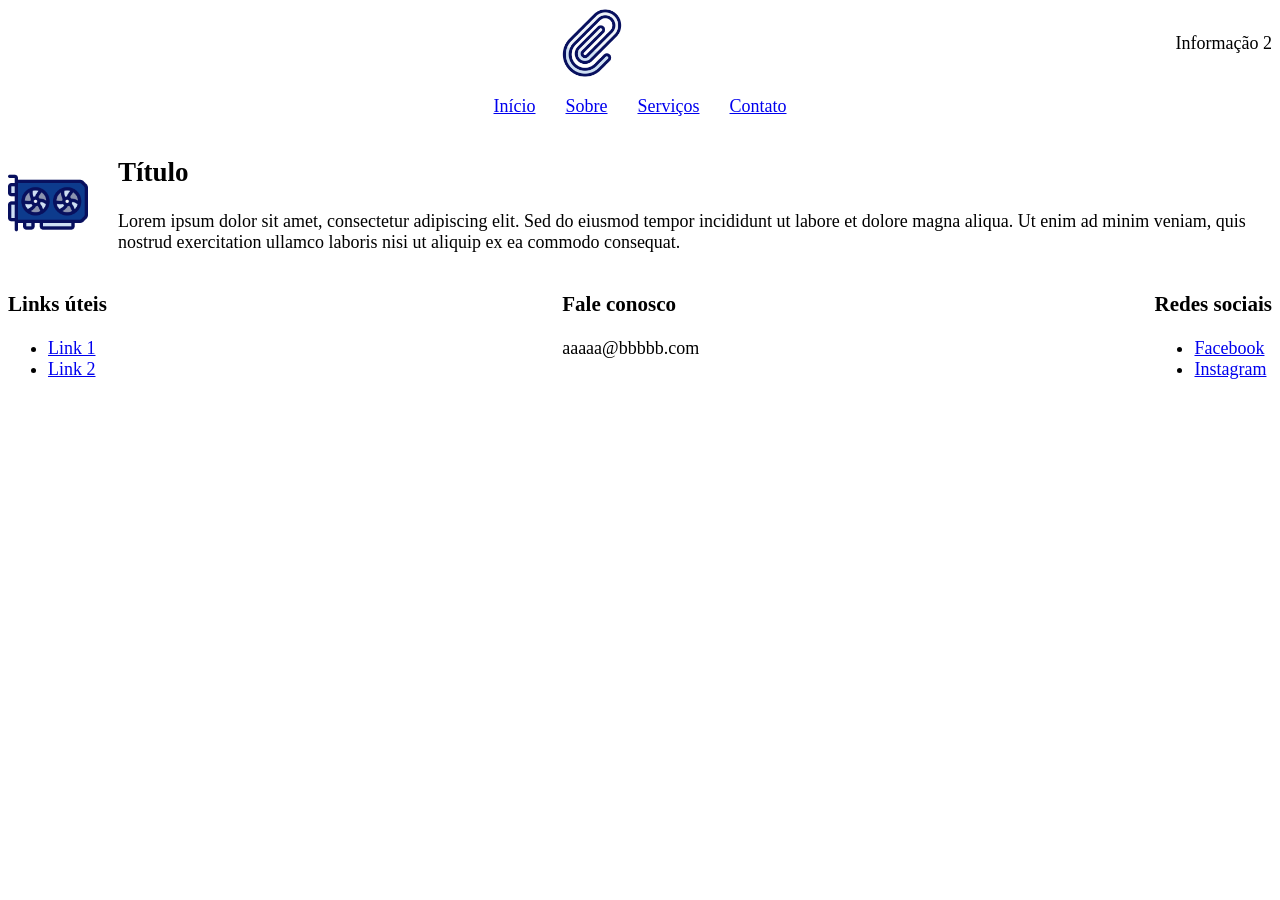
==== index.html @ b12ba1d0 "first commit" ====
<!DOCTYPE html>
<html lang="pt-BR">
<head>
  <meta charset="UTF-8">
  <meta name="viewport" content="width=device-width, initial-scale=1.0">
  <title>Meu Site</title>
  <link rel="stylesheet" href="style.css">
</head>
<body>

  <header class="cabecalho">
    <img class="logo" src="imagens/logo (1).png" alt="Logo"
    <p class="informacao2" id="info2">Informação 2</p>
  </header>

  <nav class="menu">
    <ul>
      <li><a href="#">Início</a></li>
      <li><a href="#">Sobre</a></li>
      <li><a href="#">Serviços</a></li>
      <li><a href="#">Contato</a></li>
    </ul>
  </nav>

  <main class="corpo">
    <img class="imagem" src="imagens/logo (2).png" alt="Imagem">
    <section class="texto">
      <h1>Título</h1>
      <p>Lorem ipsum dolor sit amet, consectetur adipiscing elit. Sed do eiusmod tempor incididunt ut labore et dolore magna aliqua. Ut enim ad minim veniam, quis nostrud exercitation ullamco laboris nisi ut aliquip ex ea commodo consequat.</p>
    </section>
  </main>

  <footer class="rodape">
    <div>
      <h3>Links úteis</h3>
      <ul>
        <li><a href="#">Link 1</a></li>
        <li><a href="#">Link 2</a></li>
      </ul>
    </div>
    <div>
      <h3>Fale conosco</h3>
      <p>aaaaa@bbbbb.com</p>
    </div>
    <div>
      <h3>Redes sociais</h3>
      <ul>
        <li><a href="#">Facebook</a></li>
        <li><a href="#">Instagram</a></li>
      </ul>
    </div>
  </footer>

</body>
</html>
---- style.css ----
body {
  font-size: 18px;
}

.cabecalho {
  display: flex;
  align-items: center;
  justify-content: space-between;
}

.logo {
  
  display: block;
  margin-left: auto;
  margin-right: auto;width: 70px;
  
}

.menu ul {
  display: flex;
  justify-content: center;
  list-style: none;
  padding: 0;
}

.menu li {
  margin: 0 15px;
}

.corpo {
  display: flex;
  align-items: center;
  gap: 30px;
}

.imagem {
  width: 80px;
}

.rodape {
  display: flex;
  justify-content: space-between;
}


@media (max-width: 768px) {

  body {
    font-size: 15px;
  }




  .cabecalho,
  .menu,
  .texto,
  .rodape {
    text-align: center;
  }
  .corpo {
    flex-direction: column;
  }

  .texto {
    order: 1;
  }

  .imagem {
    order: 2;
  }
}

@media (max-width: 480px) {

  .logo {
    width: 40px;
  }


  .informacao2 {
    display: none;
  }

  .cabecalho {
    justify-content: center;
  }
}
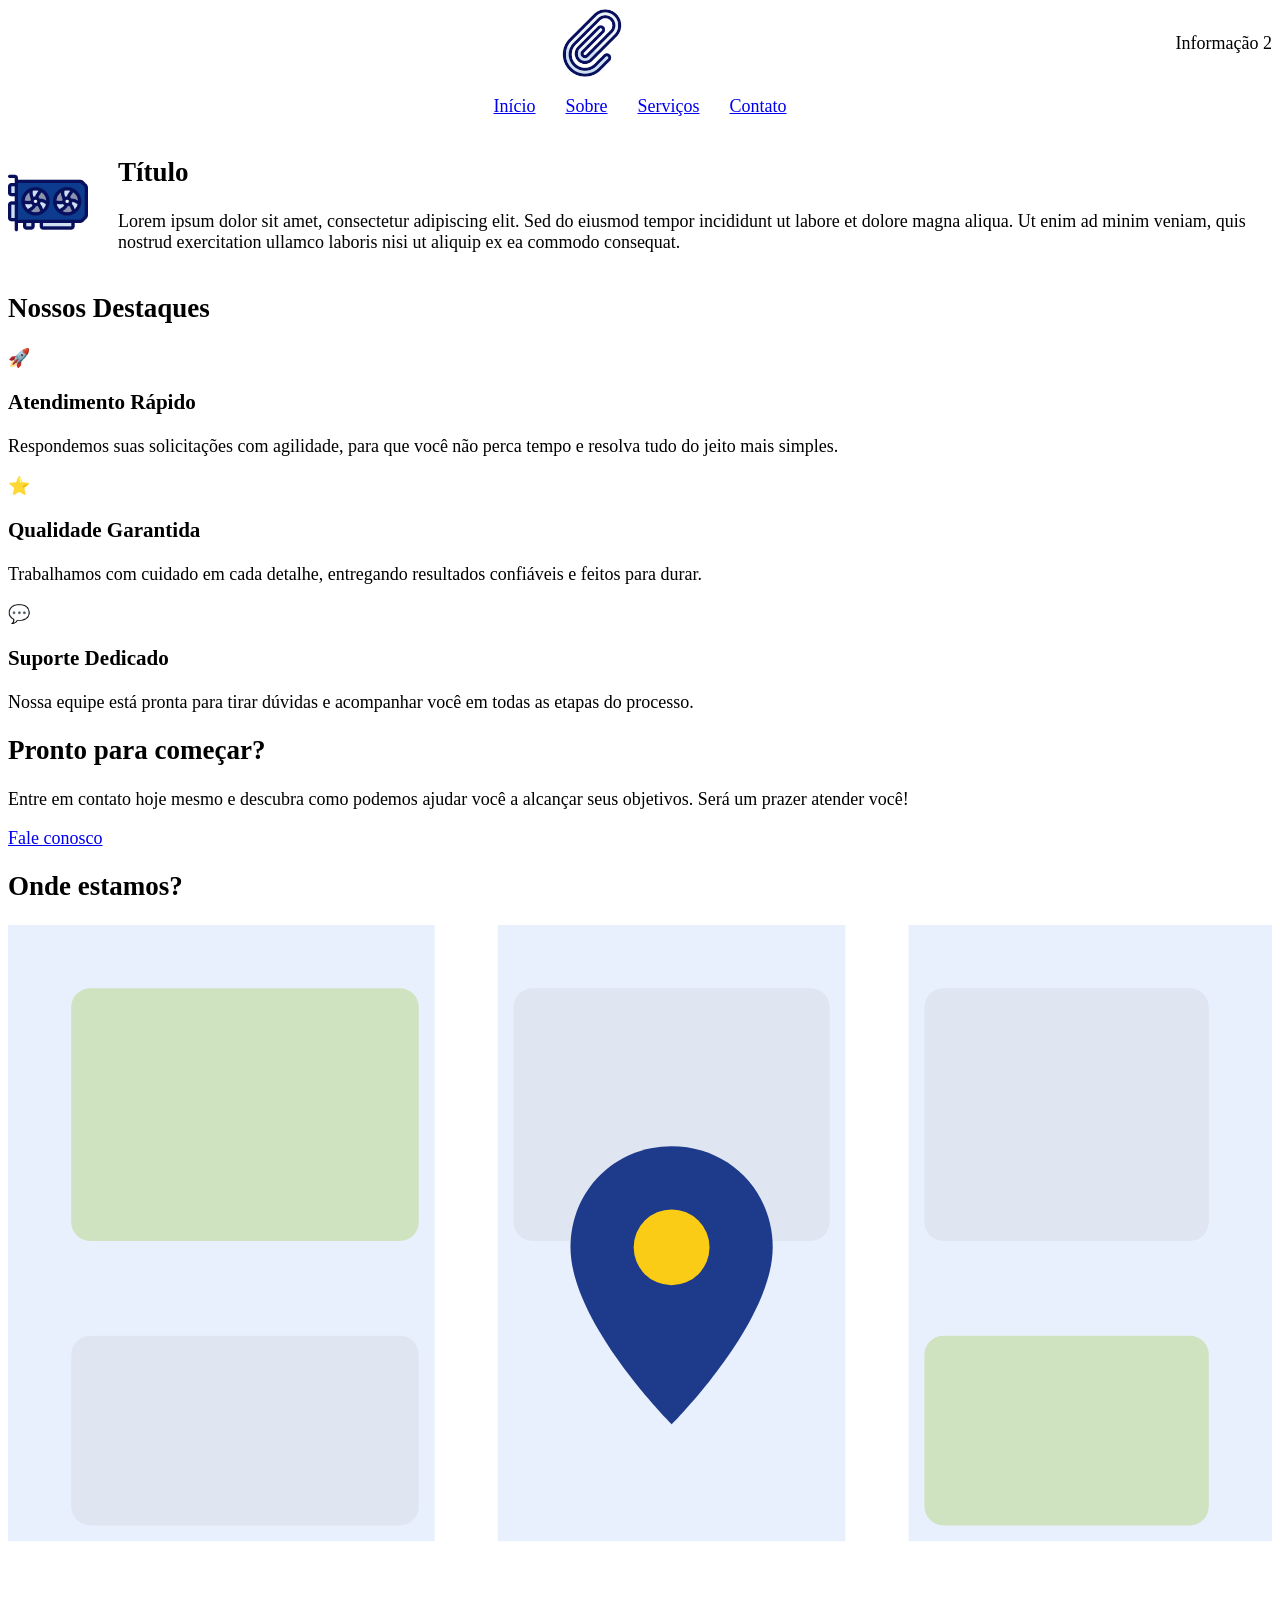
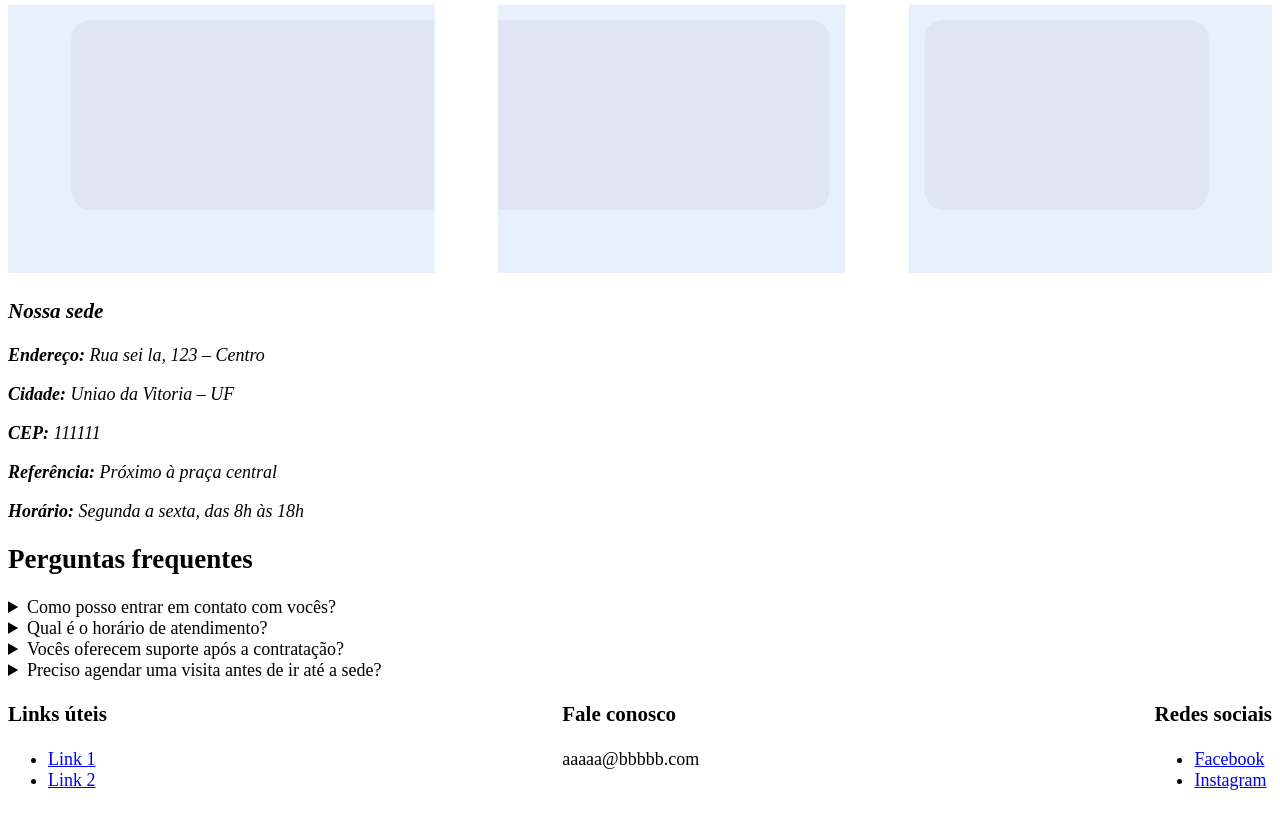
==== commit f6c90701: "Update index.html" ====
--- a/index.html
+++ b/index.html
@@ -9,7 +9,7 @@
 <body>
 
   <header class="cabecalho">
-    <img class="logo" src="imagens/logo (1).png" alt="Logo"
+    <img class="logo" src="imagens/logo (1).png" alt="Logo">
     <p class="informacao2" id="info2">Informação 2</p>
   </header>
 
@@ -17,7 +17,7 @@
     <ul>
       <li><a href="#">Início</a></li>
       <li><a href="#">Sobre</a></li>
-      <li><a href="#">Serviços</a></li>
+      <li><a href="#servicos">Serviços</a></li>
       <li><a href="#">Contato</a></li>
     </ul>
   </nav>
@@ -29,6 +29,96 @@
       <p>Lorem ipsum dolor sit amet, consectetur adipiscing elit. Sed do eiusmod tempor incididunt ut labore et dolore magna aliqua. Ut enim ad minim veniam, quis nostrud exercitation ullamco laboris nisi ut aliquip ex ea commodo consequat.</p>
     </section>
   </main>
+
+  <section class="servicos" id="servicos">
+    <h2 class="servicos-titulo">Nossos Destaques</h2>
+    <div class="servicos-lista">
+      <article class="servico-card">
+        <div class="servico-icone" aria-hidden="true">🚀</div>
+        <h3>Atendimento Rápido</h3>
+        <p>Respondemos suas solicitações com agilidade, para que você não perca tempo e resolva tudo do jeito mais simples.</p>
+      </article>
+
+      <article class="servico-card">
+        <div class="servico-icone" aria-hidden="true">⭐</div>
+        <h3>Qualidade Garantida</h3>
+        <p>Trabalhamos com cuidado em cada detalhe, entregando resultados confiáveis e feitos para durar.</p>
+      </article>
+
+      <article class="servico-card">
+        <div class="servico-icone" aria-hidden="true">💬</div>
+        <h3>Suporte Dedicado</h3>
+        <p>Nossa equipe está pronta para tirar dúvidas e acompanhar você em todas as etapas do processo.</p>
+      </article>
+    </div>
+  </section>
+
+  <section class="cta">
+    <div class="cta-conteudo">
+      <h2>Pronto para começar?</h2>
+      <p>Entre em contato hoje mesmo e descubra como podemos ajudar você a alcançar seus objetivos. Será um prazer atender você!</p>
+      <a href="#" class="cta-botao">Fale conosco</a>
+    </div>
+  </section>
+
+
+  <section class="localizacao" id="localizacao">
+    <h2 class="localizacao-titulo">Onde estamos?</h2>
+    <div class="localizacao-grid">
+      <div class="localizacao-mapa">
+        <svg viewBox="0 0 400 300" role="img" aria-label="Ilustração de um mapa com a localização marcada">
+          <rect width="400" height="300" fill="#e8f0fe"/>
+          <rect x="20" y="20" width="110" height="80" rx="6" fill="#cfe3c0"/>
+          <rect x="160" y="20" width="100" height="80" rx="6" fill="#dfe6f2"/>
+          <rect x="290" y="20" width="90" height="80" rx="6" fill="#dfe6f2"/>
+          <rect x="20" y="130" width="110" height="60" rx="6" fill="#dfe6f2"/>
+          <rect x="290" y="130" width="90" height="60" rx="6" fill="#cfe3c0"/>
+          <rect x="20" y="220" width="240" height="60" rx="6" fill="#dfe6f2"/>
+          <rect x="290" y="220" width="90" height="60" rx="6" fill="#dfe6f2"/
+          <rect x="0" y="105" width="400" height="20" fill="#ffffff"/>
+          <rect x="0" y="195" width="400" height="20" fill="#ffffff"/>
+          <rect x="135" y="0" width="20" height="300" fill="#ffffff"/>
+          <rect x="265" y="0" width="20" height="300" fill="#ffffff"/>
+
+          <path d="M210 70c-18 0-32 14-32 32 0 24 32 56 32 56s32-32 32-56c0-18-14-32-32-32z" fill="#1e3a8a"/>
+          <circle cx="210" cy="102" r="12" fill="#facc15"/>
+        </svg>
+      </div>
+
+      <address class="localizacao-info">
+        <h3>Nossa sede</h3>
+        <p><strong>Endereço:</strong> Rua sei la, 123 – Centro</p>
+        <p><strong>Cidade:</strong> Uniao da Vitoria – UF</p>
+        <p><strong>CEP:</strong> 111111</p>
+        <p><strong>Referência:</strong> Próximo à praça central</p>
+        <p><strong>Horário:</strong> Segunda a sexta, das 8h às 18h</p>
+      </address>
+    </div>
+  </section>
+   <section class="faq" id="faq" aria-labelledby="faq-titulo">
+    <h2 class="faq-titulo" id="faq-titulo">Perguntas frequentes</h2>
+    <div class="faq-lista">
+      <details class="faq-item">
+        <summary>Como posso entrar em contato com vocês?</summary>
+        <p>Você pode nos escrever pelo e-mail informado no rodapé da página ou visitar nossa sede no endereço indicado na seção "Onde estamos?". Respondemos todas as mensagens em até um dia útil.</p>
+      </details>
+ 
+      <details class="faq-item">
+        <summary>Qual é o horário de atendimento?</summary>
+        <p>Atendemos de segunda a sexta-feira, das 8h às 18h. Mensagens enviadas fora desse horário são respondidas no próximo dia útil.</p>
+      </details>
+ 
+      <details class="faq-item">
+        <summary>Vocês oferecem suporte após a contratação?</summary>
+        <p>Sim! Nossa equipe de suporte dedicado acompanha você em todas as etapas e continua disponível para tirar dúvidas mesmo depois que o serviço for entregue.</p>
+      </details>
+ 
+      <details class="faq-item">
+        <summary>Preciso agendar uma visita antes de ir até a sede?</summary>
+        <p>Não é obrigatório, mas recomendamos o agendamento para garantir que alguém da equipe esteja disponível para atender você sem espera.</p>
+      </details>
+    </div>
+  </section>
 
   <footer class="rodape">
     <div>
@@ -50,6 +140,7 @@
       </ul>
     </div>
   </footer>
+  
 
 </body>
 </html>
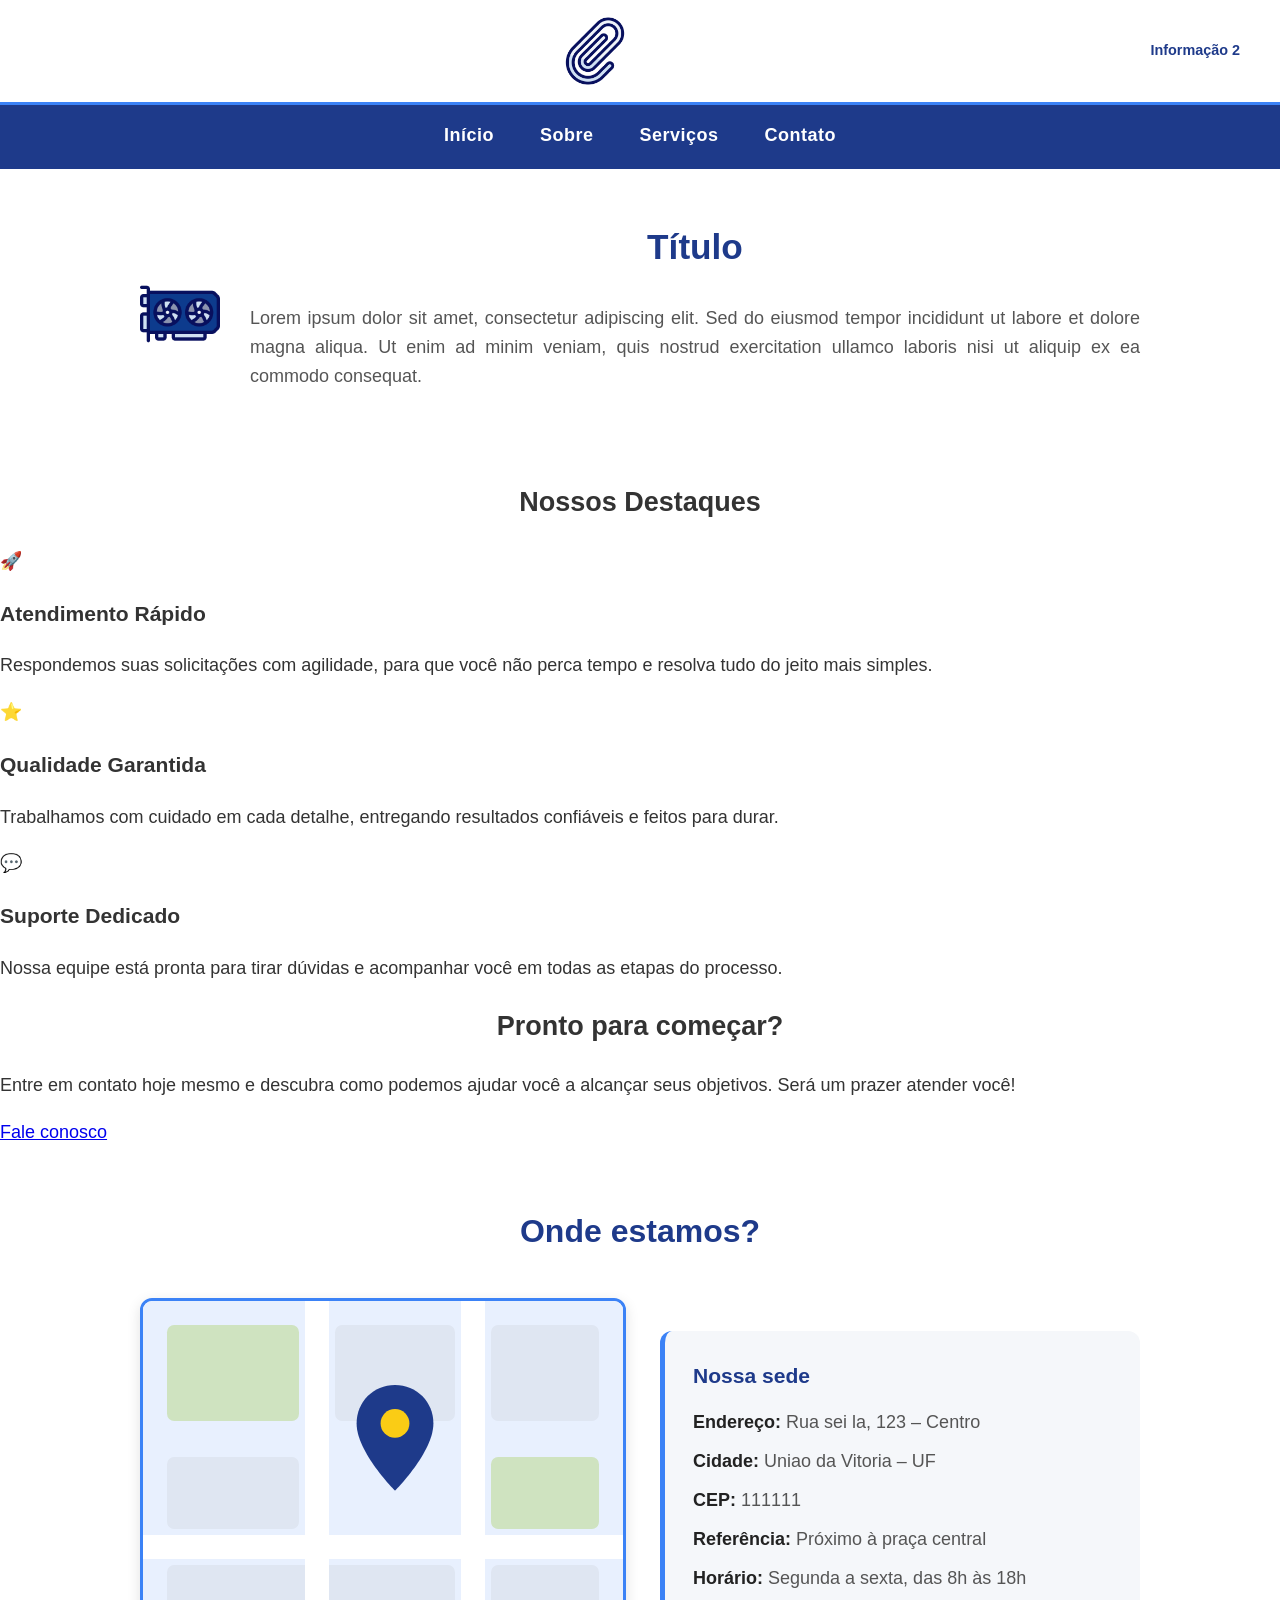
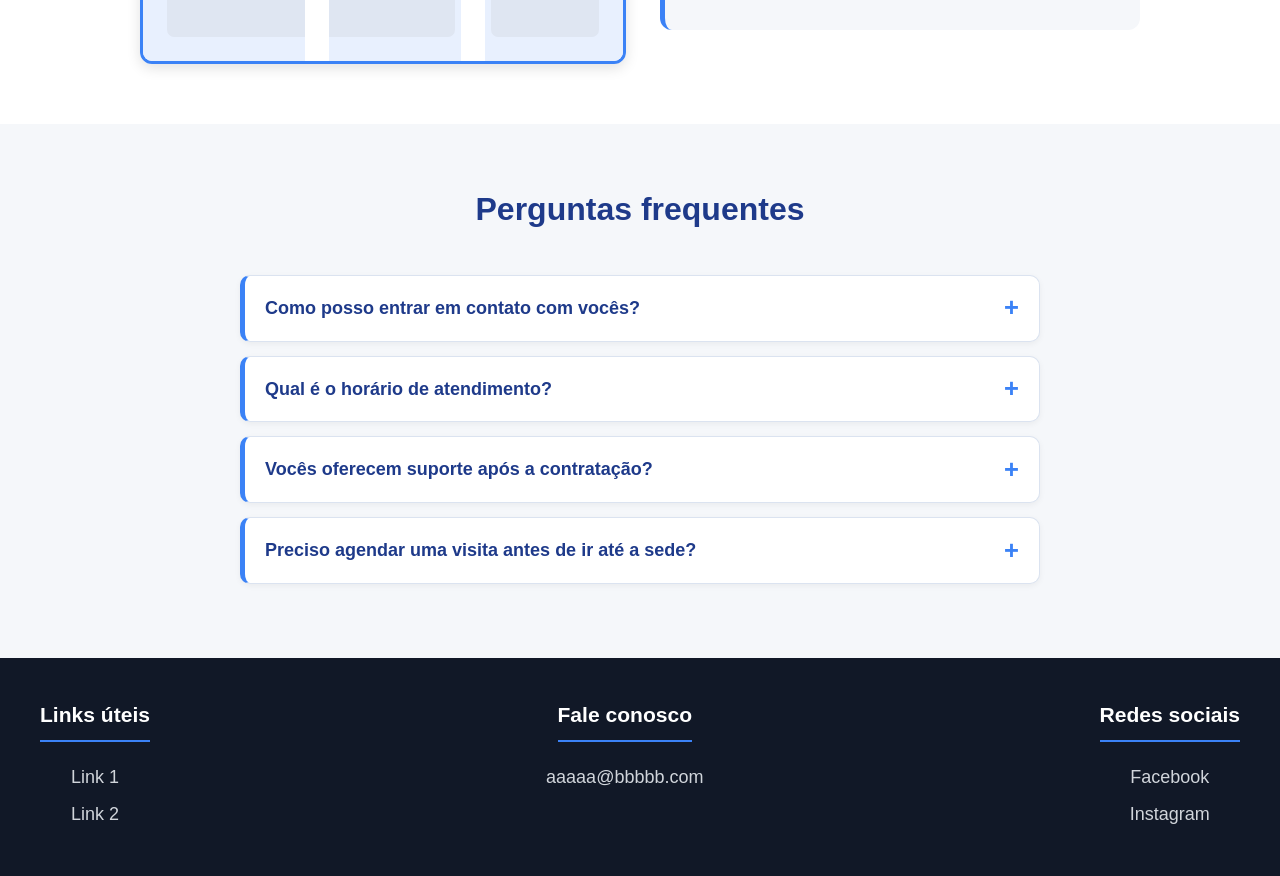
==== commit bcadfc75: "Primeiro commit: estrutura inicial do projeto" ====
--- a/index.html
+++ b/index.html
@@ -143,4 +143,4 @@
   
 
 </body>
-</html>
+</html>
--- a/style.css
+++ b/style.css
@@ -42,6 +42,114 @@
   justify-content: space-between;
 }
 
+body {
+  margin: 0;
+  font-family: "Segoe UI", Tahoma, Geneva, Verdana, sans-serif;
+  color: #333;
+  background-color: #ffffff;
+  line-height: 1.6;
+}
+
+.cabecalho {
+  padding: 16px 40px;
+  background-color: #ffffff;
+  border-bottom: 3px solid #3b82f6;
+  box-shadow: 0 2px 6px rgba(0, 0, 0, 0.06);
+}
+
+.informacao2 {
+  margin: 0;
+  font-size: 0.9rem;
+  color: #1e3a8a;
+  font-weight: 600;
+}
+
+.menu {
+  background-color: #1e3a8a;
+}
+
+.menu ul {
+  margin: 0;
+  flex-wrap: wrap;
+}
+
+.menu a {
+  display: block;
+  padding: 16px 8px;
+  color: #ffffff;
+  text-decoration: none;
+  font-weight: 600;
+  letter-spacing: 0.5px;
+  border-bottom: 3px solid transparent;
+  transition: color 0.2s ease, border-color 0.2s ease;
+}
+
+.menu a:hover {
+  color: #facc15;
+  border-bottom-color: #facc15;
+}
+
+/* Conteúdo principal */
+.corpo {
+  max-width: 1000px;
+  margin: 0 auto;
+  padding: 50px 20px;
+}
+
+.imagem {
+  border-radius: 12px;
+}
+
+.texto h1 {
+  margin-top: 0;
+  font-size: 2.2rem;
+  color: #1e3a8a;
+}
+
+.texto p {
+  color: #555;
+  text-align: justify;
+}
+
+.rodape {
+  padding: 40px;
+  gap: 30px;
+  background-color: #111827;
+  color: #d1d5db;
+}
+
+.rodape h3 {
+  margin-top: 0;
+  color: #ffffff;
+  border-bottom: 2px solid #3b82f6;
+  padding-bottom: 8px;
+  display: inline-block;
+}
+
+.rodape ul {
+  list-style: none;
+  padding: 0;
+  margin: 0;
+}
+
+.rodape li {
+  margin-bottom: 8px;
+}
+
+.rodape a {
+  color: #d1d5db;
+  text-decoration: none;
+  transition: color 0.2s ease;
+}
+
+.rodape a:hover {
+  color: #facc15;
+}
+
+.rodape p {
+  margin: 0;
+}
+
 
 @media (max-width: 768px) {
 
@@ -69,6 +177,33 @@
   .imagem {
     order: 2;
   }
+
+ 
+  .cabecalho {
+    padding: 12px 20px;
+  }
+
+  .menu li {
+    margin: 0 8px;
+  }
+
+  .corpo {
+    padding: 30px 16px;
+  }
+
+  .texto h1 {
+    font-size: 1.7rem;
+  }
+
+  .texto p {
+    text-align: left;
+  }
+
+  .rodape {
+    flex-direction: column;
+    align-items: center;
+    padding: 30px 20px;
+  }
 }
 
 @media (max-width: 480px) {
@@ -85,4 +220,206 @@
   .cabecalho {
     justify-content: center;
   }
+
+  /* Ajustes visuais adicionados */
+  .menu a {
+    padding: 12px 4px;
+  }
+}
+
+
+.texto h1,
+.servicos-titulo,
+.cta h2,
+.localizacao-titulo,
+.rodape h3 {
+  text-align: center;
+}
+
+.texto {
+  flex: 1;
+}
+
+.rodape > div {
+  text-align: center;
+}
+
+
+.localizacao {
+  padding: 60px 20px;
+  background-color: #ffffff;
+}
+
+.localizacao-titulo {
+  margin: 0 0 40px;
+  font-size: 2rem;
+  color: #1e3a8a;
+}
+
+.localizacao-grid {
+  display: grid;
+  grid-template-columns: 1fr 1fr;   /* mapa | informações */
+  gap: 40px;
+  align-items: center;
+  max-width: 1000px;
+  margin: 0 auto;
+}
+
+.localizacao-mapa svg {
+  display: block;
+  width: 100%;
+  height: auto;
+  border-radius: 12px;
+  border: 3px solid #3b82f6;
+  box-shadow: 0 4px 14px rgba(0, 0, 0, 0.12);
+}
+
+.localizacao-info {
+  font-style: normal;
+  padding: 28px;
+  background-color: #f5f7fa;
+  border-left: 5px solid #3b82f6;
+  border-radius: 12px;
+}
+
+.localizacao-info h3 {
+  margin: 0 0 16px;
+  color: #1e3a8a;
+  text-align: left;
+}
+
+.localizacao-info p {
+  margin: 0 0 10px;
+  color: #555;
+}
+
+.localizacao-info strong {
+  color: #222;
+}
+
+
+@media (max-width: 768px) {
+  .localizacao {
+    padding: 40px 16px;
+  }
+
+  .localizacao-titulo {
+    font-size: 1.6rem;
+    margin-bottom: 28px;
+  }
+
+  .localizacao-grid {
+    grid-template-columns: 1fr;     
+    gap: 24px;
+  }
+
+  .localizacao-info {
+    padding: 20px;
+  }
+
+  .localizacao-info h3 {
+    text-align: center;
+  }
+}
+
+.faq {
+  padding: 60px 20px;
+  background-color: #f5f7fa;
+}
+
+.faq-titulo {
+  margin: 0 0 40px;
+  font-size: 2rem;
+  color: #1e3a8a;
+  text-align: center;
+}
+
+.faq-lista {
+  max-width: 800px;
+  margin: 0 auto;
+}
+
+.faq-item {
+  margin-bottom: 14px;
+  background-color: #ffffff;
+  border: 1px solid #dbe3f0;
+  border-left: 5px solid #3b82f6;
+  border-radius: 10px;
+  box-shadow: 0 2px 6px rgba(0, 0, 0, 0.05);
+  overflow: hidden;
+}
+
+.faq-item summary {
+  position: relative;
+  padding: 18px 56px 18px 20px;
+  font-weight: 600;
+  color: #1e3a8a;
+  cursor: pointer;
+  list-style: none;           
+}
+
+.faq-item summary::-webkit-details-marker {
+  display: none;             
+}
+
+.faq-item summary::after {
+  content: "+";
+  position: absolute;
+  right: 20px;
+  top: 50%;
+  transform: translateY(-50%);
+  font-size: 1.6rem;
+  line-height: 1;
+  color: #3b82f6;
+}
+
+.faq-item[open] summary::after {
+  content: "−";
+}
+
+.faq-item summary:hover {
+  background-color: #eef3fc;
+}
+
+.faq-item summary:focus-visible {
+  outline: 3px solid #facc15;
+  outline-offset: -3px;
+}
+
+.faq-item p {
+  margin: 0;
+  padding: 0 20px 20px;
+  color: #555;
+  line-height: 1.7;
+}
+
+/* Tablets */
+@media (max-width: 900px) {
+  .faq {
+    padding: 50px 24px;
+  }
+}
+
+/* Smartphones */
+@media (max-width: 768px) {
+  .faq {
+    padding: 40px 16px;
+  }
+
+  .faq-titulo {
+    font-size: 1.6rem;
+    margin-bottom: 28px;
+  }
+
+  .faq-item summary {
+    padding: 16px 48px 16px 16px;
+  }
+
+  .faq-item summary::after {
+    right: 16px;
+  }
+
+  .faq-item p {
+    padding: 0 16px 16px;
+  }
 }
